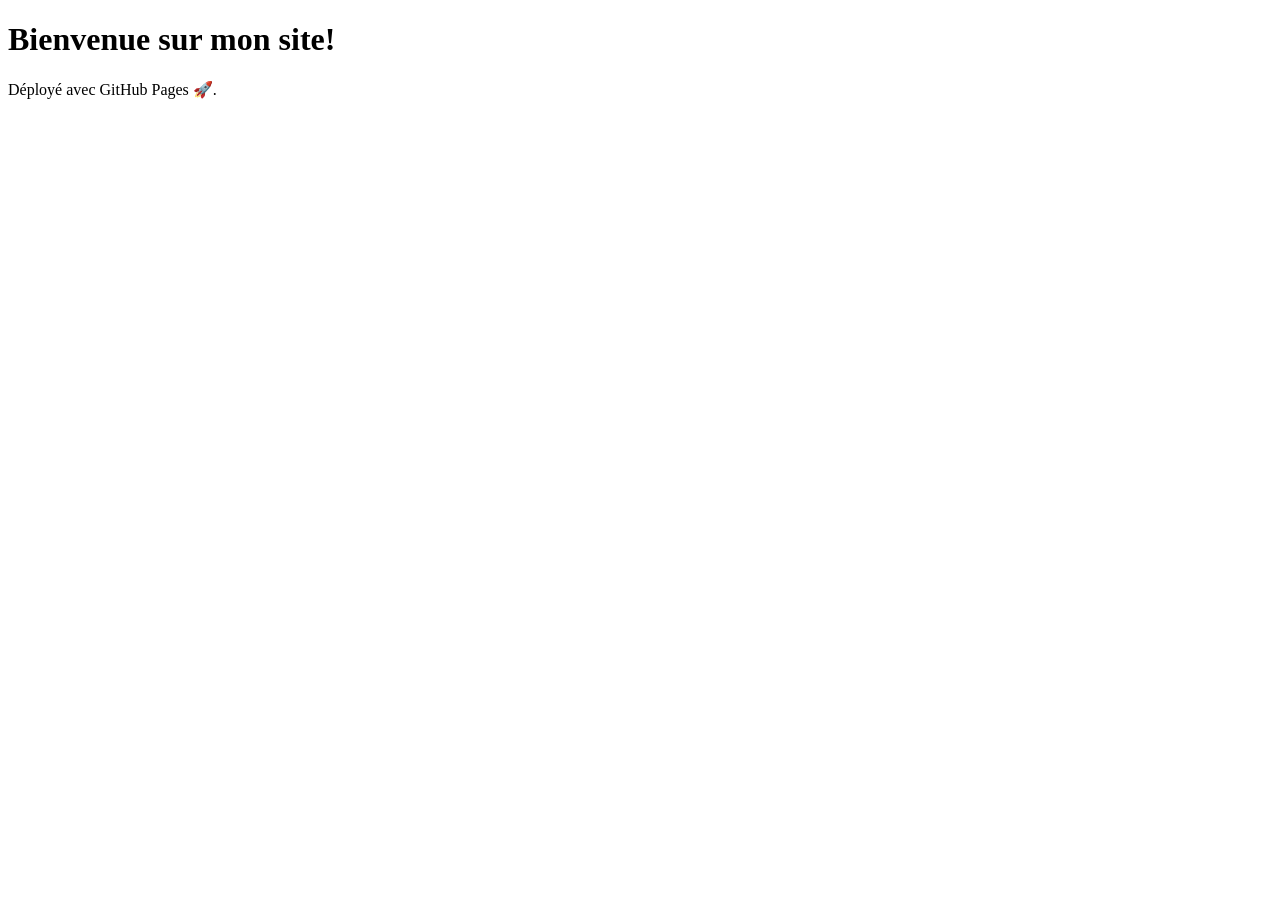
==== index.html @ 172b9592 "Add initial HTML structure for the site" ====
<!DOCTYPE html>
<html lang="fr">
<head>
  <meta charset="UTF-8">
  <meta name="viewport" content="width=device-width, initial-scale=1.0">
  <title>Mon Site GitHub</title>
</head>
<body>
  <h1>Bienvenue sur mon site!</h1>
  <p>Déployé avec GitHub Pages 🚀.</p>
</body>
</html>
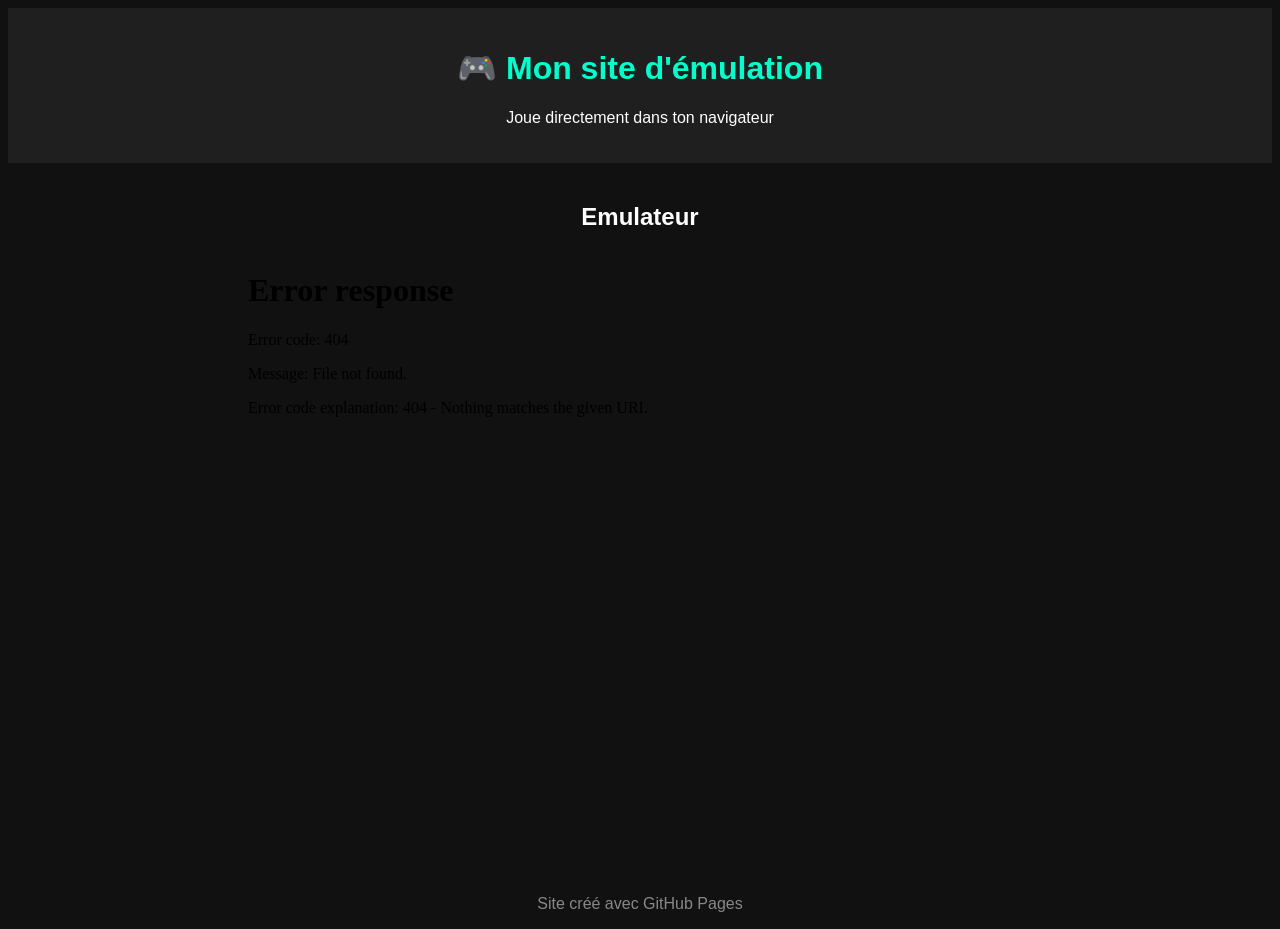
==== commit 303737e6: "Create index.html" ====
--- a/index.html
+++ b/index.html
@@ -1,12 +1,62 @@
 <!DOCTYPE html>
 <html lang="fr">
 <head>
-  <meta charset="UTF-8">
-  <meta name="viewport" content="width=device-width, initial-scale=1.0">
-  <title>Mon Site GitHub</title>
+<meta charset="UTF-8">
+<title>Emulateur en ligne</title>
+
+<style>
+body{
+    font-family: Arial;
+    background:#111;
+    color:white;
+    text-align:center;
+}
+
+header{
+    background:#1f1f1f;
+    padding:20px;
+}
+
+h1{
+    color:#00ffcc;
+}
+
+.container{
+    margin-top:40px;
+}
+
+iframe{
+    width:800px;
+    height:600px;
+    border:none;
+}
+
+footer{
+    margin-top:40px;
+    color:#888;
+}
+</style>
 </head>
+
 <body>
-  <h1>Bienvenue sur mon site!</h1>
-  <p>Déployé avec GitHub Pages 🚀.</p>
+
+<header>
+<h1>🎮 Mon site d'émulation</h1>
+<p>Joue directement dans ton navigateur</p>
+</header>
+
+<div class="container">
+
+<h2>Emulateur</h2>
+
+<!-- zone de l'emulateur -->
+<iframe src="emulator.html"></iframe>
+
+</div>
+
+<footer>
+<p>Site créé avec GitHub Pages</p>
+</footer>
+
 </body>
-</html>
+</html>
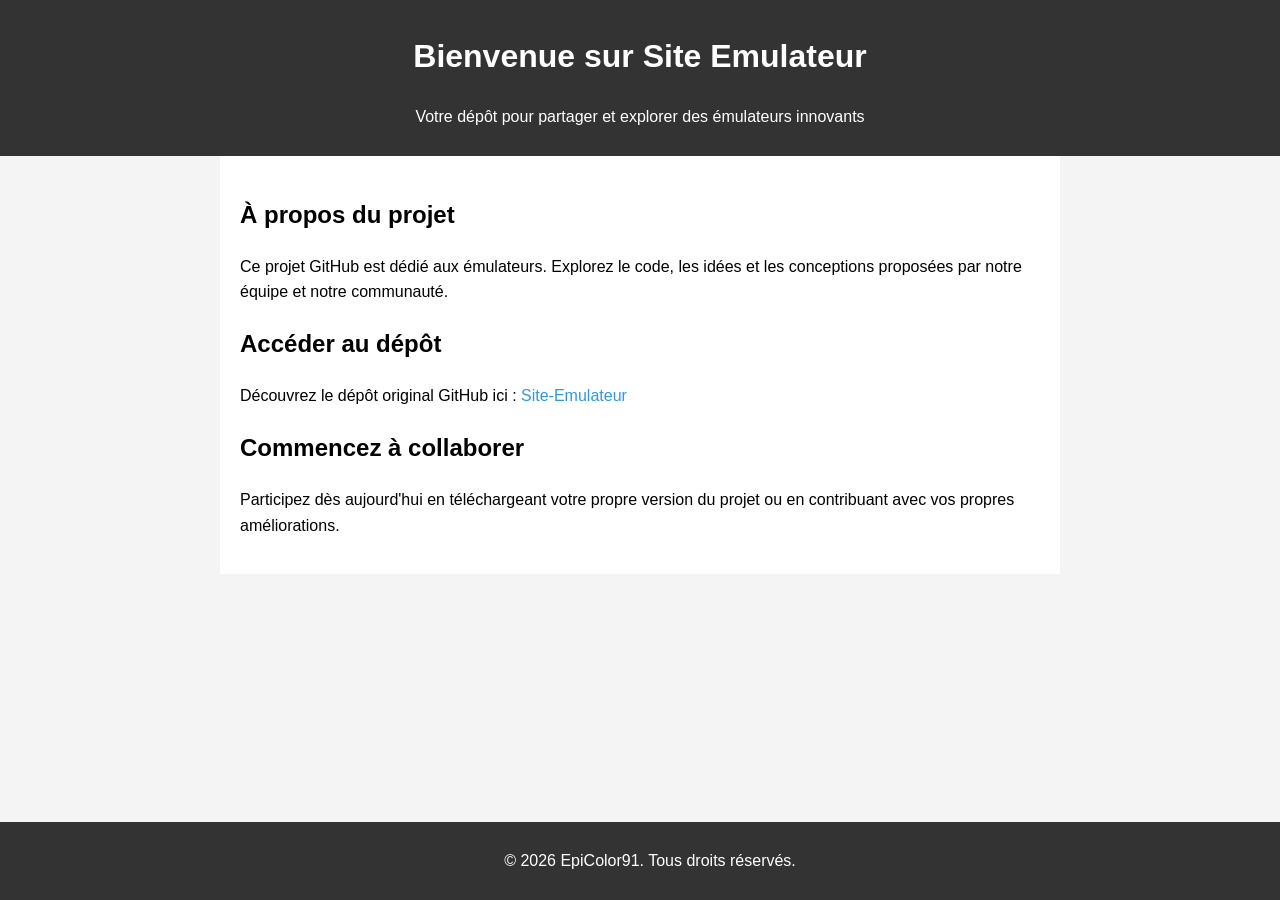
==== commit 5179c537: "Update index.html" ====
--- a/index.html
+++ b/index.html
@@ -1,61 +1,71 @@
 <!DOCTYPE html>
 <html lang="fr">
 <head>
-<meta charset="UTF-8">
-<title>Emulateur en ligne</title>
-
-<style>
-body{
-    font-family: Arial;
-    background:#111;
-    color:white;
-    text-align:center;
-}
-
-header{
-    background:#1f1f1f;
-    padding:20px;
-}
-
-h1{
-    color:#00ffcc;
-}
-
-.container{
-    margin-top:40px;
-}
-
-iframe{
-    width:800px;
-    height:600px;
-    border:none;
-}
-
-footer{
-    margin-top:40px;
-    color:#888;
-}
-</style>
+    <meta charset="UTF-8">
+    <meta name="viewport" content="width=device-width, initial-scale=1.0">
+    <title>Site Emulateur</title>
+    <style>
+        body {
+            font-family: Arial, sans-serif;
+            line-height: 1.6;
+            margin: 0;
+            padding: 0;
+            background-color: #f4f4f4;
+        }
+        header {
+            background: #333;
+            color: #fff;
+            padding: 10px 20px;
+            text-align: center;
+        }
+        main {
+            padding: 20px;
+            max-width: 800px;
+            margin: 0 auto;
+            background: #fff;
+        }
+        footer {
+            text-align: center;
+            padding: 10px;
+            background: #333;
+            color: #fff;
+            position: absolute;
+            bottom: 0;
+            width: 100%;
+        }
+        a {
+            color: #3498db;
+            text-decoration: none;
+        }
+        a:hover {
+            text-decoration: underline;
+        }
+    </style>
 </head>
-
 <body>
 
 <header>
-<h1>🎮 Mon site d'émulation</h1>
-<p>Joue directement dans ton navigateur</p>
+    <h1>Bienvenue sur Site Emulateur</h1>
+    <p>Votre dépôt pour partager et explorer des émulateurs innovants</p>
 </header>
 
-<div class="container">
-
-<h2>Emulateur</h2>
-
-<!-- zone de l'emulateur -->
-<iframe src="emulator.html"></iframe>
-
-</div>
+<main>
+    <section>
+        <h2>À propos du projet</h2>
+        <p>Ce projet GitHub est dédié aux émulateurs. Explorez le code, les idées et les conceptions proposées par notre équipe et notre communauté.</p>
+    </section>
+    <section>
+        <h2>Accéder au dépôt</h2>
+        <p>Découvrez le dépôt original GitHub ici : <a href="https://github.com/EpiColor91/Site-Emulateur" target="_blank">Site-Emulateur</a></p>
+    </section>
+    <section>
+        <h2>Commencez à collaborer</h2>
+        <p>Participez dès aujourd'hui en téléchargeant votre propre version du projet ou en contribuant avec vos propres améliorations.</p>
+    </section>
+</main>
 
 <footer>
-<p>Site créé avec GitHub Pages</p>
+    <p>&copy; 2026 EpiColor91. Tous droits réservés.</p>
 </footer>
 
 </body>
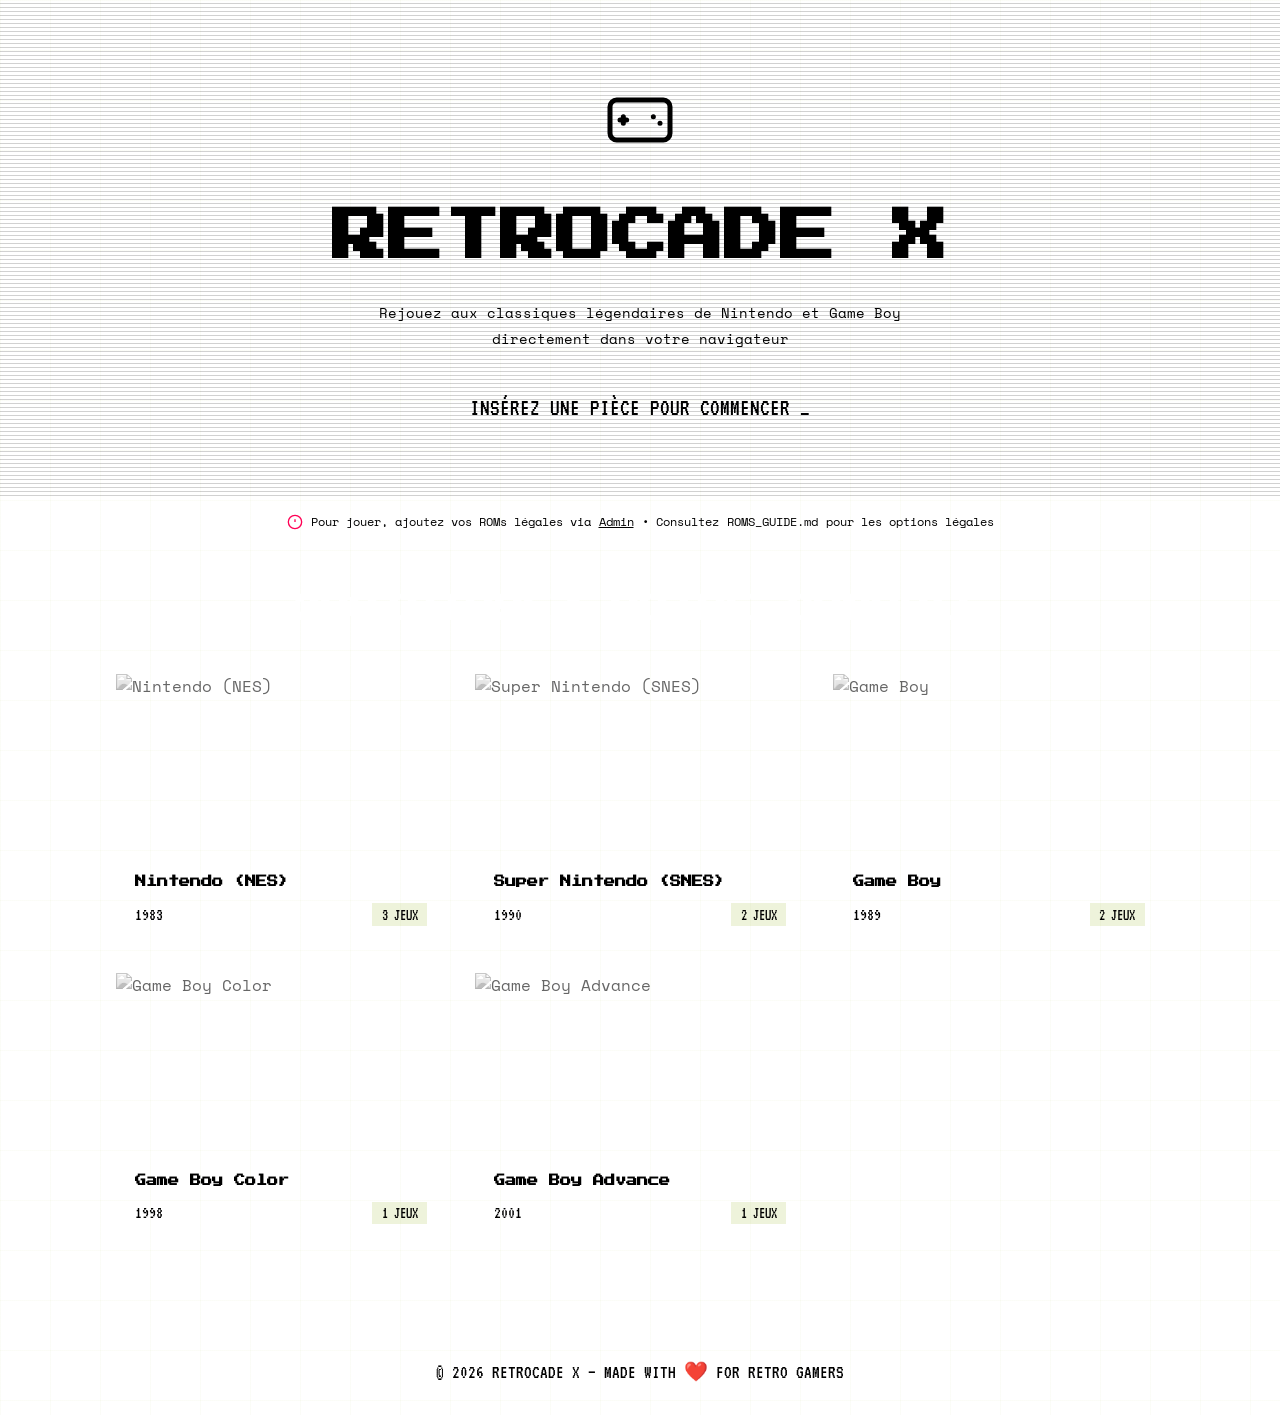
==== commit 42dcee71: "Update index.html" ====
--- a/index.html
+++ b/index.html
@@ -1,72 +1,1156 @@
 <!DOCTYPE html>
+
 <html lang="fr">
 <head>
-    <meta charset="UTF-8">
-    <meta name="viewport" content="width=device-width, initial-scale=1.0">
-    <title>Site Emulateur</title>
-    <style>
-        body {
-            font-family: Arial, sans-serif;
-            line-height: 1.6;
-            margin: 0;
-            padding: 0;
-            background-color: #f4f4f4;
-        }
-        header {
-            background: #333;
-            color: #fff;
-            padding: 10px 20px;
-            text-align: center;
-        }
-        main {
-            padding: 20px;
-            max-width: 800px;
-            margin: 0 auto;
-            background: #fff;
-        }
-        footer {
-            text-align: center;
-            padding: 10px;
-            background: #333;
-            color: #fff;
-            position: absolute;
-            bottom: 0;
-            width: 100%;
-        }
-        a {
-            color: #3498db;
-            text-decoration: none;
-        }
-        a:hover {
-            text-decoration: underline;
-        }
-    </style>
+  <meta charset="UTF-8" />
+  <meta name="viewport" content="width=device-width, initial-scale=1.0" />
+  <title>RETROCADE X</title>
+  <link rel="preconnect" href="https://fonts.googleapis.com" />
+  <link rel="preconnect" href="https://fonts.gstatic.com" crossorigin />
+  <link href="https://fonts.googleapis.com/css2?family=Press+Start+2P&family=VT323&family=Space+Mono:wght@400;700&display=swap" rel="stylesheet" />
+  <style>
+    /* ==================== RESET & BASE ==================== */
+    *, *::before, *::after { margin: 0; padding: 0; box-sizing: border-box; }
+
+```
+:root {
+  --bg-deep:   #0f0f1b;
+  --bg-dark:   #1a1a2e;
+  --bg-mid:    #232342;
+  --green:     #8BAC0F;
+  --green-lt:  #9BBC0F;
+  --cyan:      #00F0FF;
+  --red:       #FF0055;
+  --text:      #E0E0E0;
+  --text-dim:  #A0A0B0;
+  --text-dead: #606070;
+}
+
+body {
+  background: var(--bg-deep);
+  color: var(--text);
+  font-family: 'Space Mono', monospace;
+  overflow-x: hidden;
+}
+
+/* ==================== SCROLLBAR ==================== */
+::-webkit-scrollbar { width: 10px; }
+::-webkit-scrollbar-track { background: var(--bg-dark); }
+::-webkit-scrollbar-thumb { background: var(--green); }
+::-webkit-scrollbar-thumb:hover { background: var(--green-lt); }
+
+/* ==================== RETRO GRID ==================== */
+.retro-grid {
+  background-image:
+    linear-gradient(rgba(139,172,15,.03) 1px, transparent 1px),
+    linear-gradient(90deg, rgba(139,172,15,.03) 1px, transparent 1px);
+  background-size: 50px 50px;
+}
+
+/* ==================== CRT SCANLINES ==================== */
+.crt::after {
+  content: "";
+  position: absolute;
+  inset: 0;
+  background: repeating-linear-gradient(
+    to bottom,
+    transparent 0px,
+    transparent 3px,
+    rgba(0,0,0,.18) 3px,
+    rgba(0,0,0,.18) 4px
+  );
+  pointer-events: none;
+  z-index: 5;
+}
+
+/* ==================== ANIMATIONS ==================== */
+@keyframes neonPulse {
+  0%,100% { text-shadow: 0 0 10px rgba(139,172,15,.5), 0 0 20px rgba(139,172,15,.3); }
+  50%      { text-shadow: 0 0 20px rgba(139,172,15,.9), 0 0 40px rgba(139,172,15,.5), 0 0 60px rgba(139,172,15,.2); }
+}
+@keyframes blink   { 0%,49%{opacity:1} 50%,100%{opacity:0} }
+@keyframes scanMove{ 0%{transform:translateY(-100%)} 100%{transform:translateY(100vh)} }
+@keyframes glitch  {
+  0%{transform:translate(0)} 20%{transform:translate(-2px,2px)} 40%{transform:translate(-2px,-2px)}
+  60%{transform:translate(2px,2px)} 80%{transform:translate(2px,-2px)} 100%{transform:translate(0)}
+}
+@keyframes fadeUp  { from{opacity:0;transform:translateY(20px)} to{opacity:1;transform:translateY(0)} }
+@keyframes pulse   { 0%,100%{opacity:1} 50%{opacity:.4} }
+
+.neon-text  { animation: neonPulse 2s ease-in-out infinite; }
+.blink      { animation: blink 1s step-end infinite; }
+.loading    { animation: pulse 1.2s ease-in-out infinite; }
+.fade-up    { animation: fadeUp .5s ease forwards; }
+
+/* ==================== PAGES ==================== */
+.page { display: none; min-height: 100vh; }
+.page.active { display: block; }
+
+/* ==================== BUTTONS ==================== */
+.btn-primary {
+  display: inline-flex; align-items: center; gap: .5rem;
+  font-family: 'Press Start 2P', cursive; font-size: .65rem;
+  padding: 1rem 1.5rem;
+  background: var(--green); color: #0f380f;
+  border: none; cursor: pointer;
+  box-shadow: 4px 4px 0 #000;
+  transition: all .15s;
+}
+.btn-primary:hover  { background: var(--green-lt); }
+.btn-primary:active { transform: translateY(4px); box-shadow: none; }
+
+.btn-ghost {
+  display: inline-flex; align-items: center; gap: .5rem;
+  font-family: 'Space Mono', monospace; font-size: .8rem;
+  background: none; border: 2px solid var(--cyan); color: var(--cyan);
+  padding: .5rem 1rem; cursor: pointer;
+  transition: all .2s;
+}
+.btn-ghost:hover { background: var(--cyan); color: #000; }
+
+.btn-danger {
+  background: none; border: none; color: var(--red);
+  cursor: pointer; padding: .4rem; transition: all .2s;
+  display: flex; align-items: center;
+}
+.btn-danger:hover { background: var(--red); color: #fff; }
+
+.btn-back {
+  display: inline-flex; align-items: center; gap: .4rem;
+  background: none; border: none; color: var(--green);
+  font-family: 'Space Mono', monospace; font-size: .85rem;
+  cursor: pointer; transition: color .2s;
+}
+.btn-back:hover { color: var(--green-lt); }
+
+/* ==================== HOME PAGE ==================== */
+#page-home header {
+  position: relative; overflow: hidden;
+  border-bottom: 4px solid var(--green);
+}
+#page-home header .hero-bg {
+  position: absolute; inset: 0;
+  background: linear-gradient(135deg, var(--bg-deep), var(--bg-dark), var(--bg-mid));
+  opacity: .95;
+}
+#page-home header .hero-content {
+  position: relative; z-index: 2;
+  max-width: 900px; margin: 0 auto;
+  padding: 5rem 1.5rem 4rem;
+  text-align: center;
+}
+.hero-icon {
+  margin: 0 auto 2rem;
+  width: 80px; height: 80px;
+  color: var(--green);
+}
+.hero-title {
+  font-family: 'Press Start 2P', cursive;
+  font-size: clamp(1.6rem, 5vw, 3.5rem);
+  color: var(--green);
+  line-height: 1.4;
+  margin-bottom: 1.5rem;
+}
+.hero-sub {
+  font-size: .9rem;
+  color: var(--text-dim);
+  max-width: 560px; margin: 0 auto 2rem;
+  line-height: 1.8;
+}
+.insert-coin {
+  display: inline-block;
+  padding: .75rem 1.5rem;
+  background: var(--bg-mid);
+  border: 2px solid var(--cyan);
+  color: var(--cyan);
+  font-family: 'VT323', monospace; font-size: 1.5rem;
+}
+.info-banner {
+  background: var(--bg-mid);
+  border-bottom: 2px solid var(--red);
+  padding: 1rem 1.5rem;
+  text-align: center;
+}
+.info-banner p {
+  font-size: .78rem; color: var(--text);
+  display: flex; align-items: center; justify-content: center; gap: .5rem; flex-wrap: wrap;
+}
+.info-banner a, .info-banner button.link-btn {
+  color: var(--green); text-decoration: underline;
+  background: none; border: none; cursor: pointer;
+  font-family: 'Space Mono', monospace; font-size: .78rem;
+}
+.info-banner a:hover, .info-banner button.link-btn:hover { color: var(--green-lt); }
+
+main.platforms-section {
+  max-width: 1100px; margin: 0 auto;
+  padding: 3rem 1.5rem;
+}
+.section-title {
+  font-family: 'Press Start 2P', cursive;
+  font-size: clamp(1rem, 3vw, 1.8rem);
+  text-align: center; color: #fff;
+  margin-bottom: 3rem;
+}
+.platforms-grid {
+  display: grid;
+  grid-template-columns: repeat(auto-fill, minmax(280px, 1fr));
+  gap: 1.5rem;
+}
+.platform-card {
+  position: relative;
+  background: var(--bg-dark);
+  border: 2px solid rgba(255,255,255,.1);
+  overflow: hidden; cursor: pointer;
+  transition: all .3s;
+}
+.platform-card:hover {
+  border-color: var(--green);
+  transform: translateY(-6px);
+  box-shadow: 0 0 30px rgba(139,172,15,.4);
+}
+.platform-card .card-img {
+  position: relative; height: 180px; overflow: hidden;
+}
+.platform-card .card-img img {
+  width: 100%; height: 100%; object-fit: cover;
+  opacity: .6; filter: grayscale(1);
+  transition: all .5s;
+}
+.platform-card:hover .card-img img {
+  opacity: .85; filter: grayscale(0);
+  transform: scale(1.08);
+}
+.platform-card .card-img::after {
+  content: ""; position: absolute; inset: 0;
+  background: linear-gradient(to top, var(--bg-dark), transparent 60%);
+}
+.platform-card .card-body { padding: 1.2rem; }
+.platform-card h3 {
+  font-family: 'Press Start 2P', cursive;
+  font-size: .7rem; color: var(--green);
+  margin-bottom: .75rem; line-height: 1.6;
+}
+.platform-card .card-meta {
+  display: flex; justify-content: space-between; align-items: center;
+  font-family: 'VT323', monospace; font-size: 1.1rem; color: var(--text-dim);
+}
+.badge-green {
+  padding: .2rem .6rem;
+  background: rgba(139,172,15,.15);
+  border: 1px solid var(--green);
+  color: var(--green);
+  font-family: 'VT323', monospace; font-size: 1rem;
+}
+
+footer {
+  border-top: 2px solid rgba(255,255,255,.08);
+  padding: 2rem 1rem; margin-top: 2rem;
+  text-align: center;
+  font-family: 'VT323', monospace; font-size: 1.2rem;
+  color: var(--text-dead);
+}
+
+/* ==================== LIBRARY PAGE ==================== */
+#page-library header.lib-header {
+  background: var(--bg-dark);
+  border-bottom: 4px solid var(--green);
+  position: sticky; top: 0; z-index: 50;
+  padding: 1.5rem;
+}
+#page-library header.lib-header .inner {
+  max-width: 1100px; margin: 0 auto;
+}
+.lib-title {
+  font-family: 'Press Start 2P', cursive;
+  font-size: clamp(.9rem, 2.5vw, 1.6rem);
+  color: var(--green); margin: .8rem 0 1rem;
+}
+.search-wrap { position: relative; }
+.search-wrap svg {
+  position: absolute; left: 1rem; top: 50%;
+  transform: translateY(-50%);
+  width: 18px; height: 18px; color: var(--text-dead);
+  pointer-events: none;
+}
+.search-input {
+  width: 100%; padding: 1rem 1rem 1rem 3rem;
+  background: rgba(0,0,0,.4);
+  border: 2px solid rgba(255,255,255,.1);
+  color: #fff; font-family: 'Space Mono', monospace; font-size: .85rem;
+  outline: none; transition: border-color .2s;
+}
+.search-input:focus { border-color: var(--green); }
+.search-input::placeholder { color: rgba(255,255,255,.25); }
+
+.games-grid {
+  max-width: 1100px; margin: 0 auto;
+  padding: 2rem 1.5rem;
+  display: grid;
+  grid-template-columns: repeat(auto-fill, minmax(170px, 1fr));
+  gap: 1rem;
+}
+.game-card {
+  background: var(--bg-dark);
+  border: 1px solid rgba(255,255,255,.08);
+  overflow: hidden; cursor: pointer;
+  transition: all .3s;
+}
+.game-card:hover {
+  border-color: var(--green);
+  transform: translateY(-6px);
+  box-shadow: 0 0 20px rgba(139,172,15,.3);
+}
+.game-card .game-img {
+  position: relative;
+  aspect-ratio: 3/4; overflow: hidden;
+  background: var(--bg-mid);
+}
+.game-card .game-img img {
+  width: 100%; height: 100%; object-fit: cover;
+  transition: transform .5s;
+}
+.game-card:hover .game-img img { transform: scale(1.1); }
+.game-card .game-body { padding: .75rem; }
+.game-card h3 {
+  font-family: 'Press Start 2P', cursive;
+  font-size: .55rem; color: #fff;
+  margin-bottom: .5rem; line-height: 1.6;
+  display: -webkit-box; -webkit-line-clamp: 2;
+  -webkit-box-orient: vertical; overflow: hidden;
+}
+.game-card .game-meta {
+  display: flex; justify-content: space-between; align-items: center;
+  font-family: 'VT323', monospace; font-size: .95rem; color: var(--text-dim);
+}
+.badge-white {
+  padding: .1rem .4rem;
+  background: rgba(255,255,255,.08);
+  border: 1px solid rgba(255,255,255,.18);
+  color: rgba(255,255,255,.85);
+  font-family: 'VT323', monospace; font-size: .85rem;
+  text-transform: uppercase;
+}
+
+/* ==================== GAME DETAIL PAGE ==================== */
+#page-detail header.detail-header {
+  background: var(--bg-dark);
+  border-bottom: 4px solid var(--green);
+  padding: 1.5rem;
+}
+#page-detail header.detail-header .inner {
+  max-width: 1100px; margin: 0 auto;
+}
+#page-detail main.detail-main {
+  max-width: 1100px; margin: 0 auto;
+  padding: 3rem 1.5rem;
+  display: grid;
+  grid-template-columns: 1fr 1.4fr;
+  gap: 3rem; align-items: start;
+}
+@media (max-width: 700px) {
+  #page-detail main.detail-main { grid-template-columns: 1fr; }
+}
+.detail-img-wrap {
+  position: relative;
+  aspect-ratio: 3/4;
+  border: 4px solid var(--green);
+  box-shadow: 8px 8px 0 rgba(0,0,0,.6);
+  overflow: hidden;
+}
+.detail-img-wrap img {
+  width: 100%; height: 100%; object-fit: cover;
+}
+.detail-info .game-big-title {
+  font-family: 'Press Start 2P', cursive;
+  font-size: clamp(1.2rem, 3vw, 2rem);
+  color: var(--green); margin-bottom: 2rem;
+  line-height: 1.5;
+}
+.detail-meta { margin-bottom: 2rem; display: flex; flex-direction: column; gap: .75rem; }
+.detail-meta-item {
+  display: flex; align-items: center; gap: .75rem;
+  font-size: .95rem; color: var(--text);
+}
+.detail-meta-item svg { color: var(--cyan); width: 18px; height: 18px; flex-shrink: 0; }
+.detail-desc {
+  font-size: .88rem; line-height: 1.9;
+  color: var(--text-dim); margin-bottom: 2rem;
+}
+
+/* ==================== EMULATOR PAGE ==================== */
+#page-emulator { background: #000; }
+#page-emulator .emu-bar {
+  background: var(--bg-dark);
+  border-bottom: 2px solid var(--green);
+  padding: .75rem 1rem;
+  display: flex; align-items: center; justify-content: space-between;
+}
+#page-emulator .emu-bar .left { display: flex; align-items: center; gap: 1rem; }
+#page-emulator .emu-bar .right { display: flex; align-items: center; gap: .5rem; }
+#page-emulator .emu-title {
+  font-family: 'Press Start 2P', cursive;
+  font-size: .65rem; color: #fff;
+  display: none;
+}
+@media (min-width: 600px) { #page-emulator .emu-title { display: block; } }
+
+.emu-container {
+  width: 100%;
+  height: calc(100vh - 56px);
+  display: flex; align-items: center; justify-content: center;
+}
+.rom-missing-box {
+  max-width: 580px;
+  background: var(--bg-dark);
+  border: 4px solid var(--red);
+  padding: 2.5rem; text-align: center;
+}
+.rom-missing-box h2 {
+  font-family: 'Press Start 2P', cursive;
+  font-size: 1rem; color: var(--red);
+  margin-bottom: 1.5rem; line-height: 1.6;
+}
+.rom-missing-box p { font-size: .85rem; color: #fff; margin-bottom: .75rem; line-height: 1.8; }
+.rom-instructions {
+  background: rgba(0,0,0,.4);
+  border: 2px solid var(--green);
+  padding: 1.25rem; margin-bottom: 1.5rem; text-align: left;
+}
+.rom-instructions p {
+  font-family: 'VT323', monospace; font-size: 1.1rem;
+  color: var(--green); margin-bottom: .5rem;
+}
+.rom-instructions ol {
+  font-size: .8rem; color: #fff;
+  padding-left: 1.2rem; line-height: 2;
+}
+.emulator-iframe { width: 100%; height: 100%; border: none; }
+
+/* ==================== ADMIN PAGE ==================== */
+#page-admin header.admin-header {
+  background: var(--bg-dark);
+  border-bottom: 4px solid var(--green);
+  padding: 1.5rem;
+}
+#page-admin header.admin-header .inner {
+  max-width: 1100px; margin: 0 auto;
+  display: flex; align-items: center; justify-content: space-between; flex-wrap: wrap; gap: 1rem;
+}
+.admin-title {
+  font-family: 'Press Start 2P', cursive;
+  font-size: clamp(.9rem, 2.5vw, 1.6rem);
+  color: var(--green); margin-top: .4rem;
+}
+#page-admin main.admin-main {
+  max-width: 1100px; margin: 0 auto;
+  padding: 2rem 1.5rem;
+}
+
+/* Upload form */
+.upload-form-box {
+  background: var(--bg-dark);
+  border: 2px solid var(--green);
+  padding: 1.5rem; margin-bottom: 2rem;
+}
+.upload-form-box h2 {
+  font-family: 'Press Start 2P', cursive;
+  font-size: .85rem; color: #fff;
+  margin-bottom: 1.5rem;
+}
+.form-grid {
+  display: grid;
+  grid-template-columns: repeat(auto-fill, minmax(220px, 1fr));
+  gap: 1rem; margin-bottom: 1rem;
+}
+.form-field { display: flex; flex-direction: column; gap: .4rem; }
+.form-field label {
+  font-size: .8rem; color: #fff;
+}
+.form-field input, .form-field textarea, .form-field select {
+  padding: .75rem; font-family: 'Space Mono', monospace; font-size: .8rem;
+  background: rgba(0,0,0,.4);
+  border: 2px solid rgba(255,255,255,.1); color: #fff;
+  outline: none; transition: border-color .2s; width: 100%;
+}
+.form-field input:focus, .form-field textarea:focus, .form-field select:focus {
+  border-color: var(--green);
+}
+.form-field select { appearance: none; cursor: pointer; }
+.form-field option { background: var(--bg-dark); }
+.form-field textarea { resize: vertical; }
+.form-hint { font-size: .7rem; color: var(--text-dead); margin-top: .2rem; }
+.form-actions { display: flex; align-items: center; gap: 1rem; margin-top: 1.25rem; flex-wrap: wrap; }
+.form-actions .cancel-btn {
+  background: none; border: none; color: #fff;
+  font-family: 'Space Mono', monospace; font-size: .85rem;
+  cursor: pointer; transition: color .2s;
+}
+.form-actions .cancel-btn:hover { color: var(--green); }
+
+/* Games list */
+.games-list-box {
+  background: var(--bg-dark);
+  border: 2px solid rgba(255,255,255,.1);
+  padding: 1.5rem;
+}
+.games-list-box h2 {
+  font-family: 'Press Start 2P', cursive;
+  font-size: .85rem; color: #fff;
+  margin-bottom: 1.5rem;
+}
+.game-row {
+  display: flex; align-items: center; justify-content: space-between;
+  padding: .9rem 1rem;
+  background: rgba(0,0,0,.2);
+  border: 1px solid rgba(255,255,255,.08);
+  margin-bottom: .5rem; gap: 1rem;
+  transition: border-color .2s;
+}
+.game-row:hover { border-color: var(--green); }
+.game-row .row-left { display: flex; align-items: center; gap: 1rem; }
+.game-row img { width: 56px; height: 56px; object-fit: cover; flex-shrink: 0; }
+.game-row h3 {
+  font-family: 'Press Start 2P', cursive;
+  font-size: .6rem; color: #fff; margin-bottom: .3rem;
+}
+.game-row p { font-size: .78rem; color: var(--text-dim); }
+.empty-state {
+  text-align: center; padding: 3rem 1rem;
+  font-size: .85rem; color: var(--text-dead);
+}
+
+/* ==================== TOAST ==================== */
+#toast-container {
+  position: fixed; bottom: 1.5rem; right: 1.5rem;
+  display: flex; flex-direction: column; gap: .5rem;
+  z-index: 9999;
+}
+.toast {
+  min-width: 260px; max-width: 360px;
+  padding: .9rem 1.2rem;
+  border: 2px solid;
+  font-family: 'Space Mono', monospace; font-size: .8rem;
+  animation: fadeUp .3s ease;
+}
+.toast.success { background: rgba(0,0,0,.9); border-color: var(--green); color: var(--green); }
+.toast.error   { background: rgba(0,0,0,.9); border-color: var(--red);   color: var(--red); }
+
+/* ==================== MISC ==================== */
+.text-red { color: var(--red); }
+.text-green { color: var(--green); }
+.inline-code {
+  background: rgba(0,0,0,.4); padding: .1rem .4rem;
+  font-family: 'Space Mono', monospace; font-size: .8rem;
+}
+.hidden { display: none !important; }
+```
+
+  </style>
 </head>
-<body>
-
-<header>
-    <h1>Bienvenue sur Site Emulateur</h1>
-    <p>Votre dépôt pour partager et explorer des émulateurs innovants</p>
-</header>
-
-<main>
-    <section>
-        <h2>À propos du projet</h2>
-        <p>Ce projet GitHub est dédié aux émulateurs. Explorez le code, les idées et les conceptions proposées par notre équipe et notre communauté.</p>
-    </section>
-    <section>
-        <h2>Accéder au dépôt</h2>
-        <p>Découvrez le dépôt original GitHub ici : <a href="https://github.com/EpiColor91/Site-Emulateur" target="_blank">Site-Emulateur</a></p>
-    </section>
-    <section>
-        <h2>Commencez à collaborer</h2>
-        <p>Participez dès aujourd'hui en téléchargeant votre propre version du projet ou en contribuant avec vos propres améliorations.</p>
-    </section>
-</main>
-
-<footer>
-    <p>&copy; 2026 EpiColor91. Tous droits réservés.</p>
-</footer>
+<body class="retro-grid">
+
+<!-- ==================== HOME PAGE ==================== -->
+
+<div id="page-home" class="page active">
+
+  <header>
+    <div class="hero-bg"></div>
+    <div class="crt" style="position:absolute;inset:0;"></div>
+    <div class="hero-content">
+      <svg class="hero-icon" viewBox="0 0 24 24" fill="none" stroke="currentColor" stroke-width="1.5">
+        <path stroke-linecap="round" stroke-linejoin="round"
+          d="M6 12h2m-1-1v2M16 11h.01M18 13h.01M5 6h14a2 2 0 012 2v8a2 2 0 01-2 2H5a2 2 0 01-2-2V8a2 2 0 012-2z"/>
+      </svg>
+      <h1 class="hero-title neon-text">RETROCADE X</h1>
+      <p class="hero-sub">
+        Rejouez aux classiques légendaires de Nintendo et Game Boy directement dans votre navigateur
+      </p>
+      <div class="insert-coin">
+        <span>INSÉREZ UNE PIÈCE POUR COMMENCER</span>
+        <span class="blink">_</span>
+      </div>
+    </div>
+  </header>
+
+  <div class="info-banner">
+    <p>
+      <svg width="16" height="16" viewBox="0 0 24 24" fill="none" stroke="#FF0055" stroke-width="2" style="flex-shrink:0">
+        <circle cx="12" cy="12" r="10"/><line x1="12" y1="8" x2="12" y2="12"/><line x1="12" y1="16" x2="12.01" y2="16"/>
+      </svg>
+      Pour jouer, ajoutez vos ROMs légales via
+      <button class="link-btn" onclick="navigate('admin')">Admin</button>
+      • Consultez <span class="text-green">ROMS_GUIDE.md</span> pour les options légales
+    </p>
+  </div>
+
+  <main class="platforms-section">
+    <h2 class="section-title">CHOISISSEZ VOTRE CONSOLE</h2>
+    <div class="platforms-grid" id="platforms-grid">
+      <!-- Injected by JS -->
+    </div>
+  </main>
+
+  <footer>© 2026 RETROCADE X — MADE WITH ❤️ FOR RETRO GAMERS</footer>
+</div>
+
+<!-- ==================== LIBRARY PAGE ==================== -->
+
+<div id="page-library" class="page">
+  <header class="lib-header">
+    <div class="inner">
+      <button class="btn-back" onclick="navigate('home')">
+        <svg width="16" height="16" viewBox="0 0 24 24" fill="none" stroke="currentColor" stroke-width="2">
+          <polyline points="15 18 9 12 15 6"/>
+        </svg>
+        RETOUR
+      </button>
+      <h1 class="lib-title" id="lib-title">BIBLIOTHÈQUE</h1>
+      <div class="search-wrap">
+        <svg viewBox="0 0 24 24" fill="none" stroke="currentColor" stroke-width="2">
+          <circle cx="11" cy="11" r="8"/><line x1="21" y1="21" x2="16.65" y2="16.65"/>
+        </svg>
+        <input type="text" class="search-input" id="search-input" placeholder="RECHERCHER UN JEU..." oninput="filterGames()" />
+      </div>
+    </div>
+  </header>
+  <div class="games-grid" id="games-grid"></div>
+</div>
+
+<!-- ==================== GAME DETAIL PAGE ==================== -->
+
+<div id="page-detail" class="page">
+  <header class="detail-header">
+    <div class="inner">
+      <button class="btn-back" id="detail-back-btn">
+        <svg width="16" height="16" viewBox="0 0 24 24" fill="none" stroke="currentColor" stroke-width="2">
+          <polyline points="15 18 9 12 15 6"/>
+        </svg>
+        RETOUR À LA BIBLIOTHÈQUE
+      </button>
+    </div>
+  </header>
+  <main class="detail-main">
+    <div class="detail-img-wrap crt">
+      <img id="detail-img" src="" alt="" />
+    </div>
+    <div class="detail-info">
+      <h1 class="game-big-title" id="detail-title"></h1>
+      <div class="detail-meta" id="detail-meta"></div>
+      <p class="detail-desc" id="detail-desc"></p>
+      <button class="btn-primary" id="detail-play-btn">
+        <svg width="18" height="18" viewBox="0 0 24 24" fill="currentColor">
+          <polygon points="5 3 19 12 5 21 5 3"/>
+        </svg>
+        JOUER MAINTENANT
+      </button>
+    </div>
+  </main>
+</div>
+
+<!-- ==================== EMULATOR PAGE ==================== -->
+
+<div id="page-emulator" class="page">
+  <div class="emu-bar">
+    <div class="left">
+      <button class="btn-back" id="emu-back-btn">
+        <svg width="14" height="14" viewBox="0 0 24 24" fill="none" stroke="currentColor" stroke-width="2">
+          <polyline points="15 18 9 12 15 6"/>
+        </svg>
+        QUITTER
+      </button>
+      <span class="emu-title" id="emu-title"></span>
+    </div>
+    <div class="right" id="emu-controls">
+      <button class="btn-ghost" id="save-btn" style="font-size:.75rem">
+        <svg width="14" height="14" viewBox="0 0 24 24" fill="none" stroke="currentColor" stroke-width="2">
+          <path d="M19 21H5a2 2 0 01-2-2V5a2 2 0 012-2h11l5 5v11a2 2 0 01-2 2z"/>
+          <polyline points="17 21 17 13 7 13 7 21"/><polyline points="7 3 7 8 15 8"/>
+        </svg>
+        SAUVEGARDER
+      </button>
+      <button class="btn-primary" id="fullscreen-btn" style="font-size:.65rem;padding:.6rem .9rem;box-shadow:2px 2px 0 #000">
+        <svg id="fs-icon" width="14" height="14" viewBox="0 0 24 24" fill="none" stroke="currentColor" stroke-width="2">
+          <polyline points="15 3 21 3 21 9"/><polyline points="9 21 3 21 3 15"/>
+          <line x1="21" y1="3" x2="14" y2="10"/><line x1="3" y1="21" x2="10" y2="14"/>
+        </svg>
+        PLEIN ÉCRAN
+      </button>
+    </div>
+  </div>
+  <div class="emu-container" id="emu-container">
+    <!-- Content injected by JS -->
+  </div>
+</div>
+
+<!-- ==================== ADMIN PAGE ==================== -->
+
+<div id="page-admin" class="page">
+  <header class="admin-header">
+    <div class="inner">
+      <div>
+        <button class="btn-back" onclick="navigate('home')" style="margin-bottom:.3rem">
+          <svg width="14" height="14" viewBox="0 0 24 24" fill="none" stroke="currentColor" stroke-width="2">
+            <polyline points="15 18 9 12 15 6"/>
+          </svg>
+          RETOUR À L'ACCUEIL
+        </button>
+        <h1 class="admin-title">ADMINISTRATION</h1>
+      </div>
+      <button class="btn-primary" id="toggle-upload-btn">
+        <svg width="14" height="14" viewBox="0 0 24 24" fill="none" stroke="currentColor" stroke-width="2">
+          <line x1="12" y1="5" x2="12" y2="19"/><line x1="5" y1="12" x2="19" y2="12"/>
+        </svg>
+        AJOUTER ROM
+      </button>
+    </div>
+  </header>
+
+  <main class="admin-main">
+
+```
+<!-- Upload Form -->
+<div class="upload-form-box hidden" id="upload-form-box">
+  <h2>UPLOADER UNE ROM</h2>
+  <div class="form-grid">
+    <div class="form-field">
+      <label>Titre du jeu *</label>
+      <input type="text" id="f-title" placeholder="Ex: Super Mario Bros" required />
+    </div>
+    <div class="form-field">
+      <label>Plateforme *</label>
+      <select id="f-platform">
+        <option value="nes">NES</option>
+        <option value="snes">SNES</option>
+        <option value="gb">Game Boy</option>
+        <option value="gbc">Game Boy Color</option>
+        <option value="gba">Game Boy Advance</option>
+      </select>
+    </div>
+    <div class="form-field">
+      <label>Année *</label>
+      <input type="number" id="f-year" value="1990" min="1970" max="2030" required />
+    </div>
+    <div class="form-field">
+      <label>Genre *</label>
+      <input type="text" id="f-genre" placeholder="Ex: Platformer, RPG, Action" required />
+    </div>
+    <div class="form-field">
+      <label>URL de l'image *</label>
+      <input type="url" id="f-image" placeholder="https://..." required />
+    </div>
+    <div class="form-field">
+      <label>Éditeur</label>
+      <input type="text" id="f-publisher" placeholder="Ex: Nintendo" />
+    </div>
+  </div>
+  <div class="form-field" style="margin-bottom:1rem">
+    <label>Description *</label>
+    <textarea id="f-desc" rows="3" placeholder="Description du jeu..." required></textarea>
+  </div>
+  <div class="form-field">
+    <label>Fichier ROM *</label>
+    <input type="file" id="f-rom" accept=".nes,.smc,.sfc,.gb,.gbc,.gba" required />
+    <span class="form-hint">Formats acceptés : .nes, .smc, .sfc, .gb, .gbc, .gba</span>
+  </div>
+  <div class="form-actions">
+    <button class="btn-primary" id="upload-submit-btn">
+      <svg width="14" height="14" viewBox="0 0 24 24" fill="none" stroke="currentColor" stroke-width="2">
+        <polyline points="16 16 12 12 8 16"/><line x1="12" y1="12" x2="12" y2="21"/>
+        <path d="M20.39 18.39A5 5 0 0018 9h-1.26A8 8 0 103 16.3"/>
+      </svg>
+      UPLOADER
+    </button>
+    <button class="cancel-btn" id="cancel-upload-btn">Annuler</button>
+  </div>
+</div>
+
+<!-- Games List -->
+<div class="games-list-box">
+  <h2 id="admin-games-count">JEUX (0)</h2>
+  <div id="admin-games-list">
+    <div class="empty-state">Aucun jeu. Commencez par uploader une ROM.</div>
+  </div>
+</div>
+```
+
+  </main>
+</div>
+
+<!-- ==================== TOAST CONTAINER ==================== -->
+
+<div id="toast-container"></div>
+
+<!-- ==================== JS ==================== -->
+
+<script>
+/* ============================================================
+   DATA — demo games (replace/extend as needed)
+   ============================================================ */
+const PLATFORMS = [
+  { id:'nes',  name:'Nintendo (NES)',         year:'1983', game_count:0,
+    img:'https://images.unsplash.com/photo-1591462391994-cb7614f54aff?w=600&q=80' },
+  { id:'snes', name:'Super Nintendo (SNES)',   year:'1990', game_count:0,
+    img:'https://images.unsplash.com/photo-1654648662327-5d4d32cf67bd?w=600&q=80' },
+  { id:'gb',   name:'Game Boy',                year:'1989', game_count:0,
+    img:'https://images.unsplash.com/photo-1578303512597-81e6cc155b3e?w=600&q=80' },
+  { id:'gbc',  name:'Game Boy Color',          year:'1998', game_count:0,
+    img:'https://images.unsplash.com/photo-1593078165-e5a5d1ec2c9f?w=600&q=80' },
+  { id:'gba',  name:'Game Boy Advance',        year:'2001', game_count:0,
+    img:'https://images.unsplash.com/photo-1614735723656-457e1d9df39c?w=600&q=80' }
+];
+
+// Demo games — add yours here or via admin
+let GAMES = [
+  { id:1,  title:'Super Mario Bros',       platform:'nes',  year:1985, genre:'Platformer',
+    publisher:'Nintendo', rom_filename:'super_mario_bros.nes',
+    image_url:'https://images.unsplash.com/photo-1612404730960-5c71577fca11?w=400&q=80',
+    description:'Le plombier le plus célèbre sauve la Princesse Peach du terrible Bowser à travers 8 mondes remplis d\'aventures et d\'obstacles.' },
+  { id:2,  title:'The Legend of Zelda',    platform:'nes',  year:1986, genre:'Action-RPG',
+    publisher:'Nintendo', rom_filename:'zelda.nes',
+    image_url:'https://images.unsplash.com/photo-1550745165-9bc0b252726f?w=400&q=80',
+    description:'Link explore le royaume d\'Hyrule pour réunir les fragments de la Triforce et sauver la princesse Zelda de Ganon.' },
+  { id:3,  title:'Metroid Fusion',         platform:'gba',  year:2002, genre:'Action-Aventure',
+    publisher:'Nintendo', rom_filename:'metroid_fusion.gba',
+    image_url:'https://images.unsplash.com/photo-1640955014216-75201056c829?w=400&q=80',
+    description:'Samus Aran combat les X-Parasites sur une station spatiale dans cet épisode atmosphérique et intense.' },
+  { id:4,  title:'Pokémon Rouge',          platform:'gb',   year:1996, genre:'RPG',
+    publisher:'Nintendo/Game Freak', rom_filename:'pokemon_rouge.gb',
+    image_url:'https://images.unsplash.com/photo-1607604276583-eef5d076aa5f?w=400&q=80',
+    description:'Devenez le Maître Pokémon ultime en capturant et en entraînant 151 créatures à travers la région de Kanto.' },
+  { id:5,  title:'Donkey Kong Country',   platform:'snes', year:1994, genre:'Platformer',
+    publisher:'Rare/Nintendo', rom_filename:'donkey_kong_country.smc',
+    image_url:'https://images.unsplash.com/photo-1578661996442-748cae3f1e9b?w=400&q=80',
+    description:'DK et Diddy Kong partent récupérer leur stock de bananes volé par King K. Rool dans ce platformer aux graphismes révolutionnaires.' },
+  { id:6,  title:'Kirby\'s Dream Land',   platform:'gb',   year:1992, genre:'Platformer',
+    publisher:'HAL Laboratory', rom_filename:'kirby_dream_land.gb',
+    image_url:'https://images.unsplash.com/photo-1593978583839-f2b5891c2c97?w=400&q=80',
+    description:'Kirby utilise ses pouvoirs d\'inhalation pour avaler ses ennemis et explorer le pays des rêves.' },
+  { id:7,  title:'Castlevania',            platform:'nes',  year:1987, genre:'Action',
+    publisher:'Konami', rom_filename:'castlevania.nes',
+    image_url:'https://images.unsplash.com/photo-1518110925495-5fe2fda0442c?w=400&q=80',
+    description:'Simon Belmont pénètre dans le château de Dracula armé de son fouet légendaire pour anéantir le Seigneur des Ténèbres.' },
+  { id:8,  title:'F-Zero',                platform:'snes', year:1990, genre:'Course',
+    publisher:'Nintendo', rom_filename:'fzero.smc',
+    image_url:'https://images.unsplash.com/photo-1521412644187-c49fa049e84d?w=400&q=80',
+    description:'Course de véhicules antigravité à grande vitesse dans un futur lointain. Sensation de vitesse sans égale sur SNES.' },
+  { id:9,  title:'Pokémon Or',            platform:'gbc',  year:1999, genre:'RPG',
+    publisher:'Nintendo/Game Freak', rom_filename:'pokemon_or.gbc',
+    image_url:'https://images.unsplash.com/photo-1580327344181-c1163234e5a0?w=400&q=80',
+    description:'Explorez deux régions, Johto et Kanto, dans cette suite épique avec 251 Pokémon à collectionner et le cycle jour/nuit.' },
+];
+
+/* ============================================================
+   STATE
+   ============================================================ */
+let currentPage = 'home';
+let currentPlatform = null;
+let currentGameId = null;
+let isFullscreen = false;
+
+/* ============================================================
+   NAVIGATE
+   ============================================================ */
+function navigate(page, data) {
+  document.querySelectorAll('.page').forEach(p => p.classList.remove('active'));
+  document.getElementById('page-'+page).classList.add('active');
+  currentPage = page;
+  window.scrollTo(0,0);
+
+  if (page === 'home')     renderHome();
+  if (page === 'library')  renderLibrary(data);
+  if (page === 'detail')   renderDetail(data);
+  if (page === 'emulator') renderEmulator(data);
+  if (page === 'admin')    renderAdmin();
+}
+
+/* ============================================================
+   HOME
+   ============================================================ */
+function renderHome() {
+  const grid = document.getElementById('platforms-grid');
+
+  // Update game counts
+  PLATFORMS.forEach(p => {
+    p.game_count = GAMES.filter(g => g.platform === p.id).length;
+  });
+
+  grid.innerHTML = PLATFORMS.map(p => `
+    <div class="platform-card fade-up" onclick="navigate('library','${p.id}')">
+      <div class="card-img">
+        <img src="${p.img}" alt="${p.name}" loading="lazy" />
+      </div>
+      <div class="card-body">
+        <h3>${p.name}</h3>
+        <div class="card-meta">
+          <span>${p.year}</span>
+          <span class="badge-green">${p.game_count} JEUX</span>
+        </div>
+      </div>
+    </div>
+  `).join('');
+}
+
+/* ============================================================
+   LIBRARY
+   ============================================================ */
+function renderLibrary(platformId) {
+  currentPlatform = platformId;
+  const p = PLATFORMS.find(x => x.id === platformId);
+  document.getElementById('lib-title').textContent = p ? p.name : platformId.toUpperCase();
+  document.getElementById('search-input').value = '';
+  renderGameCards(GAMES.filter(g => g.platform === platformId));
+}
+
+function filterGames() {
+  const q = document.getElementById('search-input').value.toLowerCase();
+  const filtered = GAMES.filter(g => g.platform === currentPlatform && g.title.toLowerCase().includes(q));
+  renderGameCards(filtered);
+}
+
+function renderGameCards(games) {
+  const grid = document.getElementById('games-grid');
+  if (!games.length) {
+    grid.innerHTML = `<p style="font-family:'Press Start 2P',cursive;font-size:.8rem;color:var(--text-dead);grid-column:1/-1;text-align:center;padding:4rem 0">AUCUN JEU TROUVÉ</p>`;
+    return;
+  }
+  grid.innerHTML = games.map(g => `
+    <div class="game-card fade-up" onclick="navigate('detail',${g.id})">
+      <div class="game-img">
+        <img src="${g.image_url}" alt="${g.title}" loading="lazy" />
+      </div>
+      <div class="game-body">
+        <h3>${g.title}</h3>
+        <div class="game-meta">
+          <span>${g.year}</span>
+          <span class="badge-white">${g.genre}</span>
+        </div>
+      </div>
+    </div>
+  `).join('');
+}
+
+/* ============================================================
+   DETAIL
+   ============================================================ */
+function renderDetail(gameId) {
+  currentGameId = gameId;
+  const g = GAMES.find(x => x.id === gameId);
+  if (!g) return;
+
+  document.getElementById('detail-img').src = g.image_url;
+  document.getElementById('detail-img').alt = g.title;
+  document.getElementById('detail-title').textContent = g.title;
+  document.getElementById('detail-desc').textContent = g.description;
+
+  document.getElementById('detail-back-btn').onclick = () => navigate('library', g.platform);
+  document.getElementById('detail-play-btn').onclick = () => navigate('emulator', gameId);
+
+  const meta = document.getElementById('detail-meta');
+  meta.innerHTML = `
+    <div class="detail-meta-item">
+      <svg viewBox="0 0 24 24" fill="none" stroke="currentColor" stroke-width="2">
+        <rect x="3" y="4" width="18" height="18" rx="2" ry="2"/><line x1="16" y1="2" x2="16" y2="6"/>
+        <line x1="8" y1="2" x2="8" y2="6"/><line x1="3" y1="10" x2="21" y2="10"/>
+      </svg>
+      <span>Année : <strong>${g.year}</strong></span>
+    </div>
+    <div class="detail-meta-item">
+      <svg viewBox="0 0 24 24" fill="none" stroke="currentColor" stroke-width="2">
+        <path d="M20.59 13.41l-7.17 7.17a2 2 0 01-2.83 0L2 12V2h10l8.59 8.59a2 2 0 010 2.82z"/>
+        <line x1="7" y1="7" x2="7.01" y2="7"/>
+      </svg>
+      <span>Genre : <strong>${g.genre}</strong></span>
+    </div>
+    ${g.publisher ? `
+    <div class="detail-meta-item">
+      <svg viewBox="0 0 24 24" fill="none" stroke="currentColor" stroke-width="2">
+        <rect x="2" y="7" width="20" height="14" rx="2" ry="2"/>
+        <path d="M16 21V5a2 2 0 00-2-2h-4a2 2 0 00-2 2v16"/>
+      </svg>
+      <span>Éditeur : <strong>${g.publisher}</strong></span>
+    </div>` : ''}
+  `;
+}
+
+/* ============================================================
+   EMULATOR
+   ============================================================ */
+function renderEmulator(gameId) {
+  currentGameId = gameId;
+  const g = GAMES.find(x => x.id === gameId);
+  if (!g) return;
+
+  document.getElementById('emu-title').textContent = g.title;
+  document.getElementById('emu-back-btn').onclick = () => navigate('detail', gameId);
+
+  const container = document.getElementById('emu-container');
+
+  // Show ROM missing message (since we're static/demo)
+  container.innerHTML = `
+    <div class="rom-missing-box">
+      <svg width="56" height="56" viewBox="0 0 24 24" fill="none" stroke="#FF0055" stroke-width="1.5"
+           style="margin:0 auto 1.5rem;display:block">
+        <circle cx="12" cy="12" r="10"/><line x1="12" y1="8" x2="12" y2="12"/><line x1="12" y1="16" x2="12.01" y2="16"/>
+      </svg>
+      <h2>ROM MANQUANTE</h2>
+      <p>Le fichier ROM pour <strong>${g.title}</strong> n'est pas encore disponible.</p>
+      <p style="font-size:.78rem;color:var(--text-dim)">
+        Fichier attendu : <span class="inline-code">${g.rom_filename}</span>
+      </p>
+      <div class="rom-instructions">
+        <p>COMMENT AJOUTER UNE ROM :</p>
+        <ol>
+          <li>Obtenez une ROM légale (homebrew, domaine public ou dump de votre cartouche)</li>
+          <li>Accédez à la page <span class="text-green">Admin</span></li>
+          <li>Uploadez votre fichier ROM avec ce jeu ou créez-en un nouveau</li>
+        </ol>
+      </div>
+      <div style="display:flex;gap:1rem;justify-content:center;flex-wrap:wrap">
+        <button class="btn-primary" onclick="navigate('admin')">ALLER À L'ADMIN</button>
+        <button class="cancel-btn" style="color:#fff;background:none;border:none;font-family:'Space Mono',monospace;cursor:pointer"
+                onclick="navigate('detail',${gameId})">Retour au jeu</button>
+      </div>
+      <p style="margin-top:1.5rem;font-size:.72rem;color:var(--text-dead);border-top:1px solid rgba(255,255,255,.1);padding-top:1.25rem">
+        💡 Consultez le fichier <span class="inline-code">ROMS_GUIDE.md</span> pour trouver des ROMs légales
+      </p>
+    </div>
+  `;
+
+  document.getElementById('save-btn').onclick = () => {
+    showToast('Partie sauvegardée !', 'success');
+  };
+
+  document.getElementById('fullscreen-btn').onclick = () => {
+    if (!document.fullscreenElement) {
+      document.documentElement.requestFullscreen();
+      isFullscreen = true;
+      document.getElementById('fullscreen-btn').innerHTML = `
+        <svg width="14" height="14" viewBox="0 0 24 24" fill="none" stroke="currentColor" stroke-width="2">
+          <polyline points="8 3 3 3 3 8"/><polyline points="21 8 21 3 16 3"/>
+          <polyline points="3 16 3 21 8 21"/><polyline points="16 21 21 21 21 16"/>
+        </svg> NORMAL
+      `;
+    } else {
+      document.exitFullscreen();
+      isFullscreen = false;
+      document.getElementById('fullscreen-btn').innerHTML = `
+        <svg width="14" height="14" viewBox="0 0 24 24" fill="none" stroke="currentColor" stroke-width="2">
+          <polyline points="15 3 21 3 21 9"/><polyline points="9 21 3 21 3 15"/>
+          <line x1="21" y1="3" x2="14" y2="10"/><line x1="3" y1="21" x2="10" y2="14"/>
+        </svg> PLEIN ÉCRAN
+      `;
+    }
+  };
+}
+
+/* ============================================================
+   ADMIN
+   ============================================================ */
+function renderAdmin() {
+  updateAdminList();
+
+  document.getElementById('toggle-upload-btn').onclick = () => {
+    document.getElementById('upload-form-box').classList.toggle('hidden');
+  };
+  document.getElementById('cancel-upload-btn').onclick = () => {
+    document.getElementById('upload-form-box').classList.add('hidden');
+    resetForm();
+  };
+  document.getElementById('upload-submit-btn').onclick = handleUpload;
+}
+
+function updateAdminList() {
+  const list = document.getElementById('admin-games-list');
+  document.getElementById('admin-games-count').textContent = `JEUX (${GAMES.length})`;
+
+  if (!GAMES.length) {
+    list.innerHTML = `<div class="empty-state">Aucun jeu. Commencez par uploader une ROM.</div>`;
+    return;
+  }
+  list.innerHTML = GAMES.map(g => `
+    <div class="game-row">
+      <div class="row-left">
+        <img src="${g.image_url}" alt="${g.title}" onerror="this.src='https://via.placeholder.com/56x56/1a1a2e/8BAC0F?text=?'" />
+        <div>
+          <h3>${g.title}</h3>
+          <p>${g.platform.toUpperCase()} — ${g.year} — ${g.genre}</p>
+        </div>
+      </div>
+      <button class="btn-danger" onclick="deleteGame(${g.id})" title="Supprimer">
+        <svg width="18" height="18" viewBox="0 0 24 24" fill="none" stroke="currentColor" stroke-width="2">
+          <polyline points="3 6 5 6 21 6"/><path d="M19 6l-1 14a2 2 0 01-2 2H8a2 2 0 01-2-2L5 6"/>
+          <path d="M10 11v6"/><path d="M14 11v6"/><path d="M9 6V4h6v2"/>
+        </svg>
+      </button>
+    </div>
+  `).join('');
+}
+
+function handleUpload() {
+  const title     = document.getElementById('f-title').value.trim();
+  const platform  = document.getElementById('f-platform').value;
+  const year      = parseInt(document.getElementById('f-year').value);
+  const genre     = document.getElementById('f-genre').value.trim();
+  const image_url = document.getElementById('f-image').value.trim();
+  const desc      = document.getElementById('f-desc').value.trim();
+  const publisher = document.getElementById('f-publisher').value.trim();
+  const romFile   = document.getElementById('f-rom').files[0];
+
+  if (!title || !genre || !image_url || !desc || !romFile) {
+    showToast('Veuillez remplir tous les champs obligatoires.', 'error');
+    return;
+  }
+
+  const newGame = {
+    id: Date.now(),
+    title, platform, year, genre, image_url,
+    description: desc,
+    publisher: publisher || null,
+    rom_filename: romFile.name
+  };
+
+  GAMES.push(newGame);
+  showToast(`"${title}" ajouté avec succès !`, 'success');
+  document.getElementById('upload-form-box').classList.add('hidden');
+  resetForm();
+  updateAdminList();
+}
+
+function deleteGame(id) {
+  if (!confirm('Voulez-vous vraiment supprimer ce jeu ?')) return;
+  const g = GAMES.find(x => x.id === id);
+  GAMES = GAMES.filter(x => x.id !== id);
+  if (g) showToast(`"${g.title}" supprimé.`, 'success');
+  updateAdminList();
+}
+
+function resetForm() {
+  ['f-title','f-genre','f-image','f-desc','f-publisher'].forEach(id => {
+    document.getElementById(id).value = '';
+  });
+  document.getElementById('f-year').value = 1990;
+  document.getElementById('f-platform').value = 'nes';
+  document.getElementById('f-rom').value = '';
+}
+
+/* ============================================================
+   TOAST
+   ============================================================ */
+function showToast(msg, type='success') {
+  const c = document.getElementById('toast-container');
+  const t = document.createElement('div');
+  t.className = `toast ${type}`;
+  t.textContent = msg;
+  c.appendChild(t);
+  setTimeout(() => { t.remove(); }, 3000);
+}
+
+/* ============================================================
+   INIT
+   ============================================================ */
+renderHome();
+</script>
 
 </body>
 </html>
